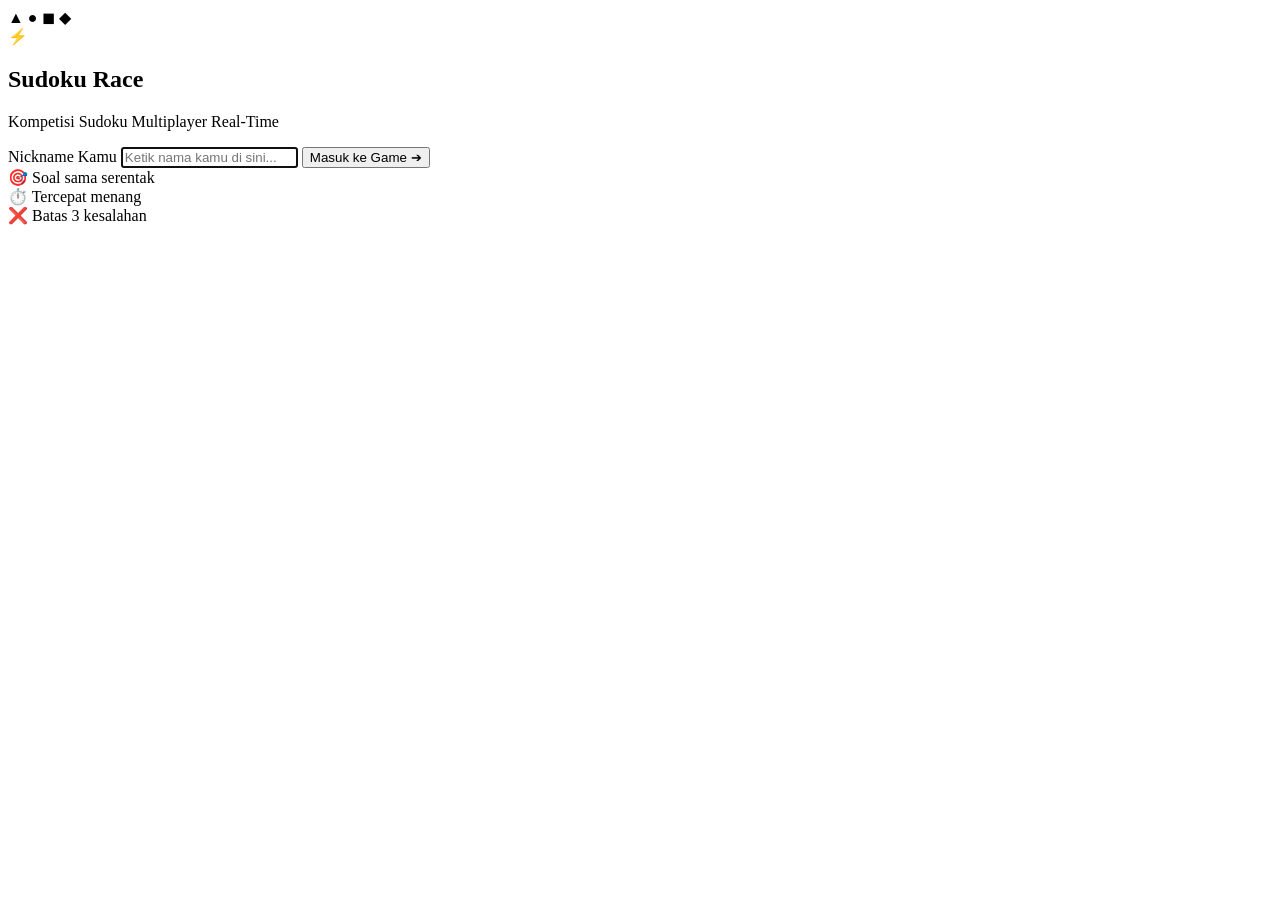
==== frontend/index.html @ 1dd37061 "feat: multiplayer sudoku game with kahoot-style lobby" ====
<!DOCTYPE html>
<html lang="id">
<head>
  <meta charset="UTF-8">
  <meta name="viewport" content="width=device-width, initial-scale=1.0, maximum-scale=1.0, user-scalable=no, viewport-fit=cover">
  <title>Sudoku Multiplayer Race</title>
  <link rel="stylesheet" href="/css/style.css">
</head>
<body class="player-body">

  <!-- ================================================= -->
  <!-- 1. KAHOOT-STYLE JOIN PAGE (Dedicated Screen)      -->
  <!-- ================================================= -->
  <section id="joinModal" class="kahoot-player-page join-page">
    <div class="k-floating-shapes" aria-hidden="true">
      <span class="k-float-shape s1">▲</span>
      <span class="k-float-shape s2">●</span>
      <span class="k-float-shape s3">◼</span>
      <span class="k-float-shape s4">◆</span>
    </div>

    <div class="kahoot-join-box">
      <div class="k-player-logo">
        <span class="k-logo-lightning">⚡</span>
      </div>
      <h1 class="k-player-title">Sudoku Race</h1>
      <p class="k-player-subtitle">Kompetisi Sudoku Multiplayer Real-Time</p>

      <div class="k-input-group">
        <label for="nicknameInput" class="k-input-label">Nickname Kamu</label>
        <input type="text" id="nicknameInput" class="k-nickname-input" placeholder="Ketik nama kamu di sini..." maxlength="15" autocomplete="off" autofocus>
        <button id="btnJoin" class="k-btn-join">
          <span>Masuk ke Game</span>
          <span class="k-arrow">➔</span>
        </button>
      </div>

      <div class="k-join-footer-card">
        <div class="k-pill-item">🎯 Soal sama serentak</div>
        <div class="k-pill-item">⏱️ Tercepat menang</div>
        <div class="k-pill-item">❌ Batas 3 kesalahan</div>
      </div>
    </div>
  </section>

  <!-- ================================================= -->
  <!-- 2. KAHOOT-STYLE WAITING LOBBY (Dedicated Screen)  -->
  <!-- ================================================= -->
  <section id="lobbyScreen" class="kahoot-player-page lobby-page" style="display: none;">
    <div class="k-floating-shapes" aria-hidden="true">
      <span class="k-float-shape s1">▲</span>
      <span class="k-float-shape s2">●</span>
      <span class="k-float-shape s3">◼</span>
      <span class="k-float-shape s4">◆</span>
    </div>

    <div class="k-player-lobby-content">
      <!-- Top header with brand & chat -->
      <div class="k-p-topbar">
        <div class="k-p-brand">
          <span class="k-p-brand-icon">⚡</span>
          <span class="k-p-brand-text">Sudoku Race</span>
        </div>
        <button class="chat-toggle k-p-chat-toggle" aria-label="Buka chat">
          💬 Chat<span class="chat-badge" style="display: none;">0</span>
        </button>
      </div>

      <!-- "You're In" Hero Card -->
      <div class="k-youre-in-card">
        <div id="playerAvatarHero" class="k-player-avatar-hero">?</div>
        <div class="k-in-badge">Kamu sudah bergabung! 🎉</div>
        <h2 id="playerNameHero" class="k-player-name-hero">Pemain</h2>
        <p class="k-in-subtext">Lihat namamu tampil di layar Host! 👀</p>

        <div class="k-waiting-indicator">
          <span class="k-pulse-circle"></span>
          <span class="k-waiting-text">Menunggu host memulai permainan...</span>
        </div>
      </div>

      <!-- Players in Room Roster -->
      <div class="k-player-roster-card">
        <div class="k-roster-top">
          <span class="k-roster-heading">👥 Teman di Ruangan</span>
          <span class="k-roster-count-pill"><span id="lobbyCount">0</span> pemain</span>
        </div>
        <div id="lobbyPlayers" class="k-player-chips-container">
          <!-- Player chips injected via JS -->
        </div>
      </div>

      <!-- Tip banner -->
      <div class="k-tip-banner">
        <span class="k-tip-icon">💡</span>
        <span class="k-tip-desc">Siapkan fokus dan jarimu. Kesalahan langsung divalidasi dengan batas 3 kali salah!</span>
      </div>
    </div>
  </section>

  <!-- ================================================= -->
  <!-- 3. OVERLAYS (Countdown, Game Over, Result, Chat)  -->
  <!-- ================================================= -->

  <!-- Countdown Overlay -->
  <div id="countdownModal" class="modal-overlay" style="display: none;">
    <div id="countdownDisplay" class="countdown-screen">3</div>
  </div>

  <!-- Game Over: leaderboard + tombol kembali ke lobby -->
  <div id="gameOverScreen" class="modal-overlay" style="display: none;">
    <div class="modal-content gameover-content">
      <div class="modal-title">🏁 Permainan Selesai</div>
      <div id="gameOverBody" class="gameover-body"></div>
      <button id="btnBackToLobby" class="btn-primary">Kembali ke Lobby</button>
    </div>
  </div>

  <!-- Result / Winner / Elimination Modal -->
  <div id="resultModal" class="modal-overlay" style="display: none;">
    <div class="modal-content">
      <div id="resultTitle" class="modal-title">🏆 Permainan Selesai!</div>
      <p id="resultDesc" class="modal-desc"></p>
      <div id="resultSticker" class="result-sticker" style="display: none;">
        <img src="/img/sticker.jpg" alt="Sticker">
        <div class="sticker-caption">Kamu hebat! 🎉</div>
      </div>
      <div id="rankingsTable" style="margin: 10px 0; text-align: left; max-height: 200px; overflow-y: auto;"></div>
      <button id="btnSpectateFromResult" class="btn-primary">👀 Lihat Pemain Lain</button>
      <button id="btnCloseResult" class="btn-secondary">Tutup</button>
    </div>
  </div>

  <!-- Chat Panel -->
  <div id="chatPanel" class="chat-panel" style="display: none;">
    <div class="chat-header">
      <span>💬 Chat</span>
      <button id="chatClose" class="chat-close" aria-label="Tutup chat">✕</button>
    </div>
    <div id="chatMessages" class="chat-messages"></div>
    <form id="chatForm" class="chat-form" autocomplete="off">
      <input id="chatInput" class="chat-input" type="text" maxlength="200" placeholder="Tulis pesan...">
      <button type="submit" class="chat-send">Kirim</button>
    </form>
  </div>

  <!-- ================================================= -->
  <!-- 4. SUDOKU GAME CONTAINER (Hidden during lobby)    -->
  <!-- ================================================= -->
  <main id="gameContainer" class="container" style="display: none;">
    <header class="game-header">
      <div class="header-left">
        <div class="logo"><span>⚡</span>Sudoku</div>
        <div id="gameStatus" class="status-badge">Menunggu Host...</div>
      </div>
      <div class="header-center">
        <div id="gameTimer" class="timer-display">00:00</div>
      </div>
      <div class="header-right">
        <div class="strikes-badge">
          <span class="strike-icon">❌</span>
          <span class="strike-label">Kesalahan:</span>
          <span id="mistakeDisplay">0/3</span>
        </div>
      </div>
    </header>

    <!-- Live Leaderboard -->
    <div class="leaderboard-panel">
      <div class="leaderboard-header">
        <span class="leaderboard-title">🏆 Leaderboard</span>
        <span id="leaderboardCount" class="leaderboard-count">0 pemain</span>
      </div>
      <div id="leaderboardBody" class="leaderboard-body">
        <!-- Rows injected via JS -->
      </div>
    </div>

    <!-- Sudoku Board -->
    <div class="sudoku-container">
      <div id="sudokuGrid" class="sudoku-board">
        <!-- 81 cells injected via JS -->
      </div>

      <!-- Mode penonton: muncul setelah pemain gugur / selesai -->
      <div id="spectateBar" class="spectate-bar" style="display: none;">
        <button id="btnSpecPrev" class="spec-btn" aria-label="Pemain sebelumnya">◀</button>
        <div class="spec-info">
          <div id="specName" class="spec-name">Papan kamu</div>
          <div id="specMeta" class="spec-meta"></div>
        </div>
        <button id="btnSpecNext" class="spec-btn" aria-label="Pemain berikutnya">▶</button>
      </div>

      <div class="tools-row">
        <button class="tool-btn chat-toggle" style="display: none;" aria-label="Buka chat">💬 Chat<span class="chat-badge" style="display: none;">0</span></button>
        <button id="btnNotes" class="tool-btn" title="Mode catatan (tombol N)">✏️ Catatan: <b id="notesState">OFF</b></button>
      </div>

      <!-- Touch / Click Numpad with Remaining Counts -->
      <div class="numpad">
        <button class="num-btn" data-val="1">
          <span class="num-val">1</span>
          <span class="num-sub" id="rem-1">9</span>
        </button>
        <button class="num-btn" data-val="2">
          <span class="num-val">2</span>
          <span class="num-sub" id="rem-2">9</span>
        </button>
        <button class="num-btn" data-val="3">
          <span class="num-val">3</span>
          <span class="num-sub" id="rem-3">9</span>
        </button>
        <button class="num-btn" data-val="4">
          <span class="num-val">4</span>
          <span class="num-sub" id="rem-4">9</span>
        </button>
        <button class="num-btn" data-val="5">
          <span class="num-val">5</span>
          <span class="num-sub" id="rem-5">9</span>
        </button>
        <button class="num-btn" data-val="6">
          <span class="num-val">6</span>
          <span class="num-sub" id="rem-6">9</span>
        </button>
        <button class="num-btn" data-val="7">
          <span class="num-val">7</span>
          <span class="num-sub" id="rem-7">9</span>
        </button>
        <button class="num-btn" data-val="8">
          <span class="num-val">8</span>
          <span class="num-sub" id="rem-8">9</span>
        </button>
        <button class="num-btn" data-val="9">
          <span class="num-val">9</span>
          <span class="num-sub" id="rem-9">9</span>
        </button>
        <button class="num-btn action-btn" data-action="erase">
          <span class="num-val">⌫</span>
          <span class="num-sub">Hapus</span>
        </button>
      </div>
    </div>
  </main>

  <script src="/js/chat.js"></script>
  <script src="/js/player.js"></script>
</body>
</html>
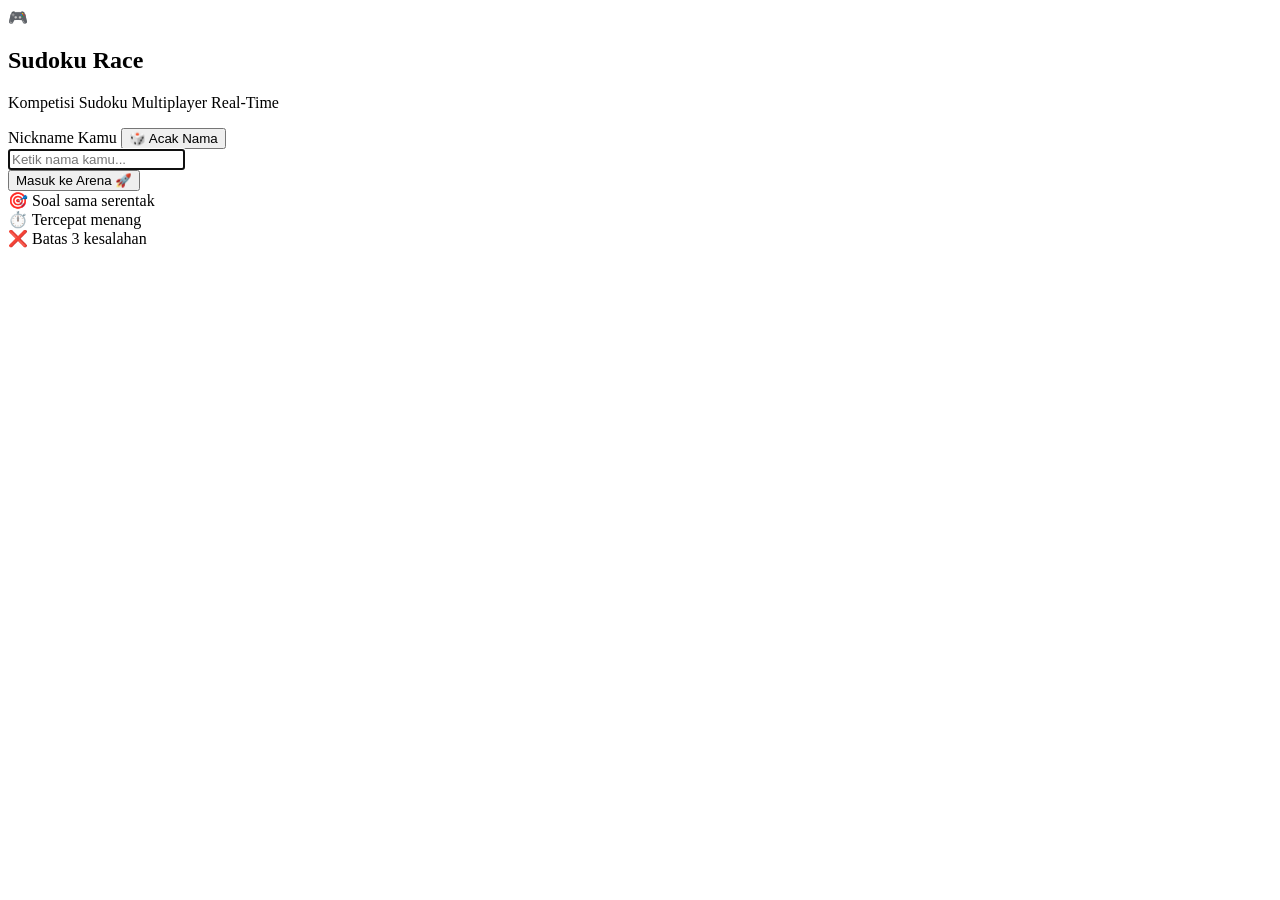
==== commit ef4f7b12: "style: elevate lobby design with playful party-game aesthetics and tactile 3D elements" ====
--- a/frontend/index.html
+++ b/frontend/index.html
@@ -4,34 +4,44 @@
   <meta charset="UTF-8">
   <meta name="viewport" content="width=device-width, initial-scale=1.0, maximum-scale=1.0, user-scalable=no, viewport-fit=cover">
   <title>Sudoku Multiplayer Race</title>
+  <link rel="preconnect" href="https://fonts.googleapis.com">
+  <link rel="preconnect" href="https://fonts.gstatic.com" crossorigin>
+  <link href="https://fonts.googleapis.com/css2?family=Plus+Jakarta+Sans:wght@500;600;700;800;900&display=swap" rel="stylesheet">
   <link rel="stylesheet" href="/css/style.css">
 </head>
 <body class="player-body">
 
+  <!-- Floating reaction particles container -->
+  <div id="floatingReactionLayer" class="floating-reaction-layer" aria-hidden="true"></div>
+
   <!-- ================================================= -->
   <!-- 1. KAHOOT-STYLE JOIN PAGE (Dedicated Screen)      -->
   <!-- ================================================= -->
   <section id="joinModal" class="kahoot-player-page join-page">
-    <div class="k-floating-shapes" aria-hidden="true">
-      <span class="k-float-shape s1">▲</span>
-      <span class="k-float-shape s2">●</span>
-      <span class="k-float-shape s3">◼</span>
-      <span class="k-float-shape s4">◆</span>
+    <div class="k-ambient-backdrop" aria-hidden="true">
+      <div class="k-glow-orb orb-1"></div>
+      <div class="k-glow-orb orb-2"></div>
     </div>
 
     <div class="kahoot-join-box">
-      <div class="k-player-logo">
-        <span class="k-logo-lightning">⚡</span>
+      <!-- Live avatar preview badge based on typed nickname -->
+      <div class="k-player-logo-wrap">
+        <div id="joinAvatarPreview" class="k-avatar-preview-badge">🎮</div>
       </div>
       <h1 class="k-player-title">Sudoku Race</h1>
       <p class="k-player-subtitle">Kompetisi Sudoku Multiplayer Real-Time</p>
 
       <div class="k-input-group">
-        <label for="nicknameInput" class="k-input-label">Nickname Kamu</label>
-        <input type="text" id="nicknameInput" class="k-nickname-input" placeholder="Ketik nama kamu di sini..." maxlength="15" autocomplete="off" autofocus>
-        <button id="btnJoin" class="k-btn-join">
-          <span>Masuk ke Game</span>
-          <span class="k-arrow">➔</span>
+        <div class="k-label-row">
+          <label for="nicknameInput" class="k-input-label">Nickname Kamu</label>
+          <button type="button" id="btnRandomNick" class="k-btn-random-nick" title="Acak Nama Unik">🎲 Acak Nama</button>
+        </div>
+        <div class="k-input-wrap">
+          <input type="text" id="nicknameInput" class="k-nickname-input" placeholder="Ketik nama kamu..." maxlength="15" autocomplete="off" autofocus>
+        </div>
+        <button id="btnJoin" class="k-btn-join k-btn-3d">
+          <span>Masuk ke Arena</span>
+          <span class="k-arrow">🚀</span>
         </button>
       </div>
 
@@ -47,11 +57,9 @@
   <!-- 2. KAHOOT-STYLE WAITING LOBBY (Dedicated Screen)  -->
   <!-- ================================================= -->
   <section id="lobbyScreen" class="kahoot-player-page lobby-page" style="display: none;">
-    <div class="k-floating-shapes" aria-hidden="true">
-      <span class="k-float-shape s1">▲</span>
-      <span class="k-float-shape s2">●</span>
-      <span class="k-float-shape s3">◼</span>
-      <span class="k-float-shape s4">◆</span>
+    <div class="k-ambient-backdrop" aria-hidden="true">
+      <div class="k-glow-orb orb-1"></div>
+      <div class="k-glow-orb orb-2"></div>
     </div>
 
     <div class="k-player-lobby-content">
@@ -68,14 +76,28 @@
 
       <!-- "You're In" Hero Card -->
       <div class="k-youre-in-card">
-        <div id="playerAvatarHero" class="k-player-avatar-hero">?</div>
-        <div class="k-in-badge">Kamu sudah bergabung! 🎉</div>
+        <div class="k-hero-avatar-halo">
+          <div id="playerAvatarHero" class="k-player-avatar-hero">🎮</div>
+        </div>
+        <div class="k-in-badge">✨ Kamu Sudah Bergabung!</div>
         <h2 id="playerNameHero" class="k-player-name-hero">Pemain</h2>
-        <p class="k-in-subtext">Lihat namamu tampil di layar Host! 👀</p>
+        <p class="k-in-subtext">Namamu sudah tampil di layar Host! 👀</p>
 
         <div class="k-waiting-indicator">
-          <span class="k-pulse-circle"></span>
+          <span class="k-pulse-beacon"></span>
           <span class="k-waiting-text">Menunggu host memulai permainan...</span>
+        </div>
+
+        <!-- Interactive waiting hype buttons -->
+        <div class="k-hype-section">
+          <span class="k-hype-label">Kirim Reaksi:</span>
+          <div class="k-hype-buttons">
+            <button class="k-btn-hype" data-emoji="🔥" title="Semangat!">🔥</button>
+            <button class="k-btn-hype" data-emoji="👏" title="Tepuk Tangan">👏</button>
+            <button class="k-btn-hype" data-emoji="😎" title="Santai">😎</button>
+            <button class="k-btn-hype" data-emoji="🚀" title="Gasss!">🚀</button>
+            <button class="k-btn-hype" data-emoji="🎉" title="Pesta">🎉</button>
+          </div>
         </div>
       </div>
 
